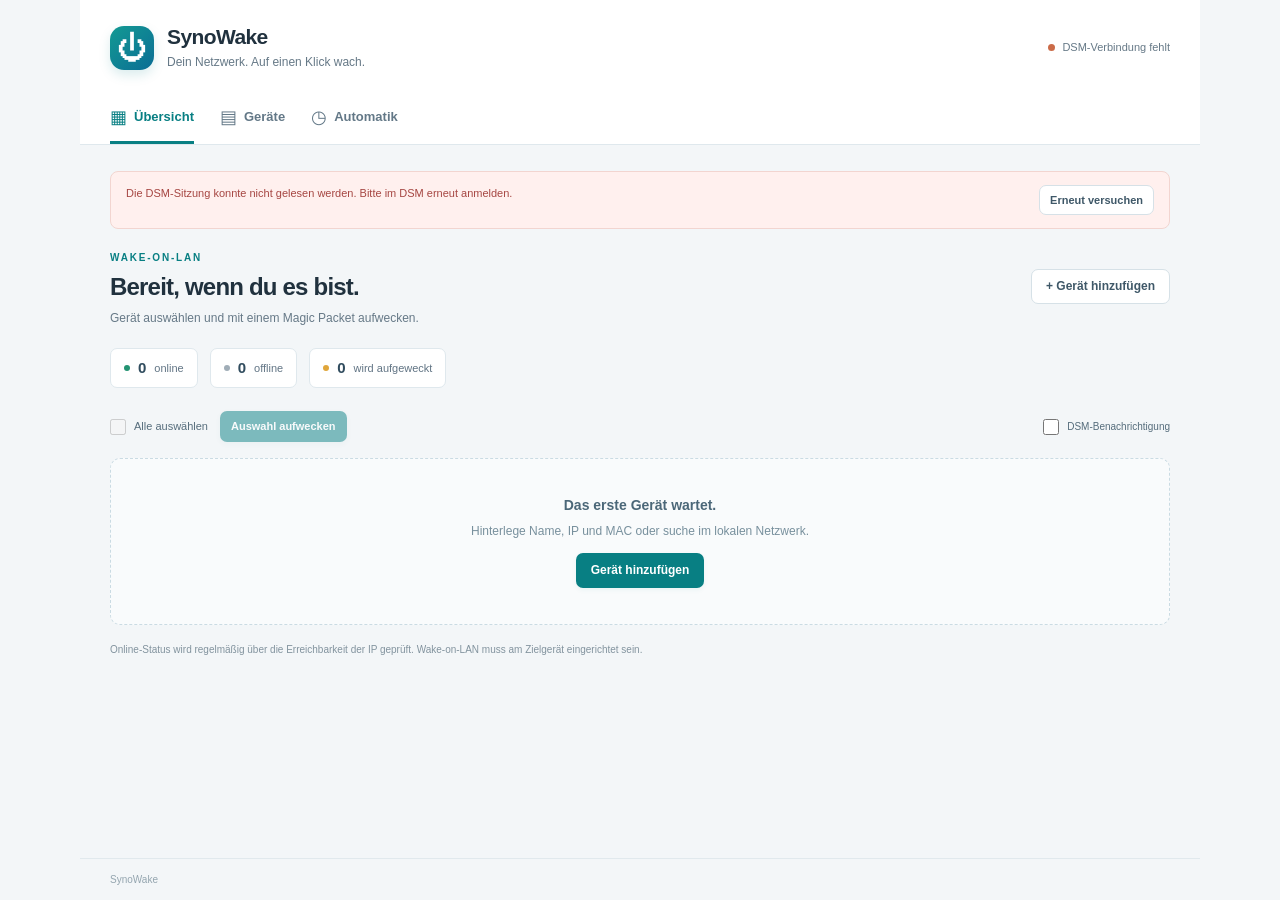
==== ui/index.html @ dbe6685a "SynoWake 0.1.6 : Search-Exists" ====
<!doctype html>
<html lang="de">
<head>
  <meta charset="utf-8">
  <meta name="viewport" content="width=device-width,initial-scale=1">
  <meta name="color-scheme" content="light">
  <title>SynoWake</title>
  <link rel="stylesheet" href="assets/synowake.css?v=0.1.6-0007">
</head>
<body id="synowake-app">
  <div class="app-shell">
    <header class="app-header">
      <div class="brand-mark" aria-hidden="true">⏻</div>
      <div class="brand"><h1>SynoWake</h1><p>Dein Netzwerk. Auf einen Klick wach.</p></div>
      <span id="demo-badge" class="demo-badge" hidden>DEMO</span>
      <div class="connection"><span id="connection-dot" class="connection-dot"></span><span id="connection-text" role="status">Verbindung wird aufgebaut</span></div>
    </header>
    <nav class="tabs" aria-label="Ansichten">
      <button type="button" class="tab active" data-tab="dashboard" aria-current="page"><span aria-hidden="true">▦</span> Übersicht</button>
      <button type="button" class="tab" data-tab="devices"><span aria-hidden="true">▤</span> Geräte</button>
      <button type="button" class="tab" data-tab="automation"><span aria-hidden="true">◷</span> Automatik</button>
    </nav>
    <main>
      <div id="boot-error" class="notice error" hidden></div>
      <div id="diagnostics" class="diagnostics" aria-live="polite"></div>
      <section id="dashboard" class="page" aria-label="Übersicht">
        <div class="page-heading"><div><span class="eyebrow">WAKE-ON-LAN</span><h2>Bereit, wenn du es bist.</h2><p>Gerät auswählen und mit einem Magic Packet aufwecken.</p></div><button type="button" id="dashboard-add" class="button secondary">+ Gerät hinzufügen</button></div>
        <div class="summary-bar" id="summary"></div>
        <div class="toolbar dashboard-toolbar"><div class="selection-tools"><label class="check-label"><input type="checkbox" id="select-all"> Alle auswählen</label><button type="button" class="button primary compact" id="wake-selected" disabled>Auswahl aufwecken</button><span id="selection-count" class="muted"></span></div><label class="check-label notify-check"><input type="checkbox" id="manual-notify"> DSM-Benachrichtigung</label></div>
        <div id="device-tiles" class="device-grid"><div class="loading-card">Geräte werden geladen …</div></div>
        <p class="hint">Online-Status wird regelmäßig über die Erreichbarkeit der IP geprüft. Wake-on-LAN muss am Zielgerät eingerichtet sein.</p>
      </section>
      <section id="devices" class="page" aria-label="Geräteliste" hidden>
        <div class="page-heading"><div><span class="eyebrow">DEIN NETZWERK</span><h2>Geräte verwalten</h2><p>Adressen hinterlegen, Geräte finden und Namen frei anpassen.</p></div><div class="button-row"><button type="button" id="discover-open" class="button secondary">⌕ Geräte suchen</button><button type="button" id="device-add" class="button primary">+ Neues Gerät</button></div></div>
        <div class="toolbar"><label class="search-box"><span aria-hidden="true">⌕</span><input type="search" id="device-search" placeholder="Name, IP oder MAC suchen" aria-label="Geräte durchsuchen"></label><span id="device-count" class="muted"></span></div>
        <div class="table-wrap"><table><thead><tr><th title="Als Kachel in Übersicht anzeigen">Favorit</th><th>Name</th><th>IP-Adresse</th><th>MAC-Adresse</th><th>Status</th><th><span class="sr-only">Aktionen</span></th></tr></thead><tbody id="device-rows"></tbody></table></div>
      </section>
      <section id="automation" class="page" aria-label="Automatik" hidden>
        <div class="page-heading"><div><span class="eyebrow">AUF DIE MINUTE</span><h2>Einfach automatisch.</h2><p>Weckzeiten über den DSM-Aufgabenplaner verwalten.</p></div><button type="button" id="schedule-add" class="button primary">+ Automatik anlegen</button></div>
        <div class="notice info"><span aria-hidden="true">◷</span><div>Die Zeiten gelten in der Zeitzone deiner DiskStation. Jede Automatik wird als eigene Aufgabe im DSM-Aufgabenplaner gespeichert.</div></div>
        <div id="schedule-list" class="schedule-list"></div>
        <div class="section-heading"><h3>Letzte Ausführungen</h3><button type="button" id="refresh-logs" class="button quiet compact">↻ Aktualisieren</button></div>
        <p class="hint log-hint">Ausführungen werden zusätzlich über Syslog an DSM übergeben. Hinweise zur Protokoll-Center-Anbindung erscheinen oben.</p>
        <div id="execution-log" class="log-list"></div>
        <details class="log-settings"><summary>Protokoll-Center-Anbindung</summary><p class="hint">Wenn DSM den direkten Log-Eintrag ablehnt, im Protokoll-Center einen TCP-Syslog-Empfänger anlegen und dessen Port hier eintragen. SynoWake überträgt ausschließlich an die eigene DiskStation (127.0.0.1).</p><form id="settings-form" class="scan-form"><label class="field">Lokaler TCP-Port<input name="logCenterPort" type="number" min="0" max="65535" value="0" required><span class="field-help">0 = zusätzlicher Empfänger aus · häufig Port 514</span></label><button type="submit" class="button secondary">Port speichern</button></form><div class="button-row"><button type="button" id="log-retry" class="button secondary compact">Protokoll-Center erneut übertragen</button><span id="log-pending" class="muted"></span></div><p id="settings-error" class="form-error" role="alert" hidden></p></details>
      </section>
    </main>
    <footer><span>SynoWake <span id="version-label"></span></span><span id="user-label"></span></footer>
  </div>
  <div id="toast" class="toast" role="status" aria-live="polite" hidden></div>
  <dialog id="device-dialog"><form id="device-form">
    <div class="dialog-heading"><div><span class="eyebrow">GERÄT</span><h2 id="device-dialog-title">Gerät hinzufügen</h2></div><button type="button" class="icon-button close-dialog" aria-label="Schließen">×</button></div>
    <input type="hidden" name="id">
    <label class="field">Name<input name="name" required maxlength="80" autocomplete="off" placeholder="Zum Beispiel Arbeitsrechner"></label>
    <div class="field-row"><label class="field">IP-Adresse<input name="ip" required inputmode="decimal" autocomplete="off" placeholder="192.168.1.20"></label><label class="field">MAC-Adresse<input name="mac" required maxlength="17" autocomplete="off" placeholder="AA:BB:CC:DD:EE:FF"></label></div>
    <label class="check-label favorite-field"><input name="favorite" type="checkbox"> Als Kachel in Übersicht anzeigen</label>
    <details class="advanced"><summary>Erweiterte Wake-on-LAN-Einstellungen</summary><div class="field-row"><label class="field">Broadcast-Adresse<input name="broadcast" placeholder="255.255.255.255" autocomplete="off"><span class="field-help">Leer = 255.255.255.255 (lokaler Broadcast).</span></label><label class="field small">UDP-Port<input name="port" type="number" min="1" max="65535" value="9" required></label></div></details>
    <p id="device-form-error" class="form-error" role="alert" hidden></p>
    <div class="dialog-actions"><button type="button" class="button secondary close-dialog">Abbrechen</button><button type="submit" class="button primary">Gerät speichern</button></div>
  </form></dialog>
  <dialog id="discover-dialog" class="wide-dialog"><div class="dialog-heading"><div><span class="eyebrow">LOKALES NETZWERK</span><h2>Geräte entdecken</h2></div><button type="button" class="icon-button close-dialog" aria-label="Schließen">×</button></div>
    <p class="dialog-copy">Erreichbare Geräte im IPv4-Netz suchen. Schlafende Geräte können meist nicht gefunden werden.</p>
    <label id="discover-network-field" class="field" hidden>Erkanntes NAS-Netz<select id="discover-network"></select></label>
    <form id="discover-form" class="scan-form"><label class="field">Suchbereich (CIDR)<input name="cidr" required autocomplete="off" placeholder="Netzadresse/Präfix"></label><button type="submit" class="button primary">Suche starten</button></form>
    <div id="discover-warnings"></div><p id="discover-progress" class="muted" role="status"></p><div id="discover-results" class="discover-results"></div>
    <div class="dialog-actions"><button type="button" class="button secondary close-dialog">Schließen</button><button type="button" id="discover-import" class="button primary" disabled>Auswahl übernehmen</button></div>
  </dialog>
  <dialog id="schedule-dialog"><form id="schedule-form">
    <div class="dialog-heading"><div><span class="eyebrow">AUTOMATIK</span><h2 id="schedule-dialog-title">Weckzeit anlegen</h2></div><button type="button" class="icon-button close-dialog" aria-label="Schließen">×</button></div>
    <input type="hidden" name="id"><label class="field">Name<input name="name" required maxlength="80" placeholder="Zum Beispiel Arbeitsbeginn"></label>
    <div class="field-row"><label class="field">Gerät<select name="deviceId" required></select></label><label class="field small">Uhrzeit<input name="time" type="time" value="08:00" required></label></div>
    <div class="field"><span>An diesen Tagen</span><div class="weekday-options" id="weekday-options"></div><div class="preset-days"><button type="button" class="button quiet compact" id="days-all">Täglich</button><button type="button" class="button quiet compact" id="days-work">Mo–Fr</button></div></div>
    <label class="check-label form-check"><input type="checkbox" name="enabled" checked> Automatik aktiv</label><label class="check-label form-check"><input type="checkbox" name="notify"> Ausführung in DSM-Benachrichtigungen anzeigen</label>
    <p class="hint">Zum Speichern wird deine angemeldete DSM-Sitzung verwendet. Die Aufgabe läuft unter deinem DSM-Benutzer.</p>
    <p id="schedule-form-error" class="form-error" role="alert" hidden></p><div class="dialog-actions"><button type="button" class="button secondary close-dialog">Abbrechen</button><button type="submit" class="button primary">Automatik speichern</button></div>
  </form></dialog>
  <dialog id="confirm-dialog"><form id="confirm-form"><div class="dialog-heading"><h2 id="confirm-title">Löschen bestätigen</h2></div><p id="confirm-copy" class="dialog-copy"></p><p id="confirm-error" class="form-error" role="alert" hidden></p><div class="dialog-actions"><button type="button" class="button secondary close-dialog">Abbrechen</button><button type="submit" class="button danger" id="confirm-submit">Löschen</button></div></form></dialog>
  <script type="module" src="app.js?v=0.1.6-0007"></script>
</body>
</html>
---- ui/assets/synowake.css ----
/* Private iframe styles. Never target the DSM desktop document. */
#synowake-app {
  font-family: Inter, "Segoe UI", Arial, sans-serif;
  color: #20313e; background: #f3f6f8; font-size: 14px; line-height: 1.5;
  --teal: #087f83; --ink: #20313e; --muted: #667987; --line: #dfe8ed;
  --shadow: 0 5px 20px #1d425c08;
}
#synowake-app, #synowake-app * { box-sizing: border-box; }
#synowake-app { margin: 0; }
#synowake-app button, #synowake-app input, #synowake-app select { font: inherit; }
#synowake-app button { cursor: pointer; white-space: nowrap; }
#synowake-app button:disabled { cursor: default; opacity: .5; }
#synowake-app button, #synowake-app input, #synowake-app select, #synowake-app summary { outline-offset: 3px; }
#synowake-app button:focus-visible, #synowake-app input:focus-visible, #synowake-app select:focus-visible, #synowake-app summary:focus-visible { outline: 3px solid #62bbd3; }
#synowake-app input, #synowake-app select { min-width: 0; }
#synowake-app input[type=checkbox] { accent-color: var(--teal); width: 16px; height: 16px; margin: 0; flex-shrink: 0; }
#synowake-app [hidden] { display: none !important; }
#synowake-app .app-shell { max-width: 1120px; margin: auto; min-height: 100vh; display: flex; flex-direction: column; }
#synowake-app .app-header { display: flex; align-items: center; gap: 13px; padding: 24px 30px 22px; background: white; }
#synowake-app .brand-mark { width: 44px; height: 44px; display: grid; place-items: center; font-size: 30px; line-height: 1; color: white; border-radius: 14px; background: linear-gradient(135deg,#139a93,#0b6d95); box-shadow: 0 5px 12px #087f8326; }
#synowake-app .brand h1 { font-size: 21px; letter-spacing: -.6px; line-height: 1.2; margin: 0 0 4px; }
#synowake-app .brand p { font-size: 12px; color: var(--muted); margin: 0; }
#synowake-app .connection { display: flex; gap: 7px; align-items: center; margin-left: auto; font-size: 11px; color: var(--muted); }
#synowake-app .connection-dot { width: 7px; height: 7px; border-radius: 100%; background: #b2c1cc; }
#synowake-app .connection-dot.connected { background: #169b79; }
#synowake-app .connection-dot.error { background: #cb6b48; }
#synowake-app .tabs { display: flex; padding: 0 30px; gap: 26px; background: white; border-bottom: 1px solid var(--line); }
#synowake-app .tab { padding: 14px 0; border: 0; border-bottom: 3px solid transparent; background: none; color: #637887; font-weight: 600; font-size: 13px; display: flex; gap: 7px; align-items: center; }
#synowake-app .tab span { font-size: 18px; font-weight: 400; line-height: 1; }
#synowake-app .tab.active { color: var(--teal); border-bottom-color: var(--teal); }
#synowake-app main { padding: 26px 30px 24px; flex: 1; }
#synowake-app .page-heading { display: flex; align-items: center; justify-content: space-between; gap: 16px; margin-bottom: 21px; }
#synowake-app .eyebrow { font-size: 10px; letter-spacing: 1.8px; font-weight: 700; color: var(--teal); }
#synowake-app h2 { font-size: 24px; font-weight: 650; letter-spacing: -.8px; line-height: 1.25; margin: 5px 0 7px; }
#synowake-app .page-heading p { font-size: 12px; color: var(--muted); margin: 0; }
#synowake-app h3 { font-size: 15px; margin: 0; }
#synowake-app .button { display: inline-flex; align-items: center; justify-content: center; gap: 7px; border: 1px solid transparent; border-radius: 7px; padding: 9px 14px; font-size: 12px; font-weight: 600; line-height: 1.3; transition: background .15s, transform .15s; }
#synowake-app .button:active:not(:disabled) { transform: translateY(1px); }
#synowake-app .primary { background: var(--teal); color: white; box-shadow: 0 2px 5px #087f8310; }
#synowake-app .primary:hover:not(:disabled) { background: #096e73; }
#synowake-app .secondary { background: white; border-color: #d6e1e7; color: #3f5868; }
#synowake-app .secondary:hover:not(:disabled) { background: #f1f6f7; }
#synowake-app .quiet { background: transparent; color: #617a8c; }
#synowake-app .quiet:hover:not(:disabled) { background: #e8f0f3; color: var(--teal); }
#synowake-app .danger { background: #b84d4d; color: white; }
#synowake-app .danger:hover:not(:disabled) { background: #a33e3e; }
#synowake-app .compact { padding: 7px 10px; font-size: 11px; }
#synowake-app .button-row { display: flex; gap: 8px; align-items: center; }
#synowake-app .summary-bar { display: flex; gap: 12px; margin-bottom: 23px; }
#synowake-app .summary-chip { display: flex; gap: 8px; align-items: center; background: white; border: 1px solid var(--line); border-radius: 7px; padding: 8px 13px; color: #617484; font-size: 11px; }
#synowake-app .summary-chip strong { font-size: 15px; color: #304c5e; font-weight: 650; }
#synowake-app .summary-chip .status-dot { width: 6px; height: 6px; }
#synowake-app .toolbar { display: flex; align-items: center; justify-content: space-between; gap: 14px; margin-bottom: 16px; }
#synowake-app .selection-tools { display: flex; gap: 12px; align-items: center; }
#synowake-app .check-label { display: flex; align-items: center; gap: 8px; font-size: 11px; color: #566d7c; cursor: pointer; }
#synowake-app .favorite-field { margin: 16px 0; }
#synowake-app .notify-check { font-size: 10px; }
#synowake-app .muted { color: var(--muted); font-size: 11px; }
#synowake-app .device-grid { display: grid; grid-template-columns: repeat(auto-fill,minmax(200px,1fr)); gap: 15px; }
#synowake-app .device-card { border: 1px solid var(--line); border-radius: 12px; background: white; overflow: hidden; box-shadow: var(--shadow); position: relative; transition: border-color .2s,box-shadow .2s; }
#synowake-app .device-card.selected { border-color: #199997; box-shadow: 0 0 0 1px #199997; }
#synowake-app .card-top { padding: 18px 18px 9px; display: flex; align-items: center; gap: 12px; }
#synowake-app .device-icon { width: 43px; height: 43px; border-radius: 11px; display: grid; place-items: center; background: #e9f5f3; color: #187e7d; font-size: 23px; }
#synowake-app .card-top input { margin-left: auto; }
#synowake-app .card-text { padding: 0 18px 16px; }
#synowake-app .card-text h3 { font-size: 15px; font-weight: 650; margin: 3px 0 5px; overflow: hidden; text-overflow: ellipsis; white-space: nowrap; }
#synowake-app .card-text .address { font-family: Consolas,monospace; font-size: 11px; color: #8b9ca8; letter-spacing: .3px; }
#synowake-app .card-text .status { margin-top: 10px; }
#synowake-app .status { display: inline-flex; align-items: center; gap: 6px; font-size: 10px; font-weight: 600; color: #6a7c89; background: #eef2f5; border-radius: 20px; padding: 4px 8px; }
#synowake-app .status-dot { height: 6px; width: 6px; border-radius: 50%; background: #a0adb7; display: inline-block; flex-shrink: 0; }
#synowake-app .status.online { color: #208566; background: #e6f5ed; }
#synowake-app .status.online .status-dot { background: #239372; }
#synowake-app .status.waking { color: #ae7419; background: #fff4df; }
#synowake-app .status.waking .status-dot { background: #e0a63b; animation: synowake-pulse 1.6s infinite; }
#synowake-app .status.unknown { color: #6e7e8b; background: #eef2f5; }
#synowake-app .card-footer { border-top: 1px solid #edf2f5; padding: 12px 18px; display: flex; justify-content: space-between; align-items: center; background: #fbfcfd; }
#synowake-app .wake-button { font-size: 11px; border: 0; color: var(--teal); background: none; font-weight: 650; padding: 5px 0; display: flex; align-items: center; gap: 7px; }
#synowake-app .wake-button:hover:not(:disabled) { color: #0e5862; }
#synowake-app .wake-button .power-icon { font-size: 18px; line-height: 1; }
#synowake-app .icon-button { border: 0; background: none; color: #8ba0ac; padding: 3px 6px; border-radius: 5px; font-size: 19px; line-height: 1.2; }
#synowake-app .icon-button:hover { background: #e7f0f3; color: #246374; }
#synowake-app .hint { font-size: 10px; color: #82939e; margin: 17px 0 0; line-height: 1.6; }
#synowake-app .loading-card, #synowake-app .empty-state { padding: 36px 22px; border: 1px dashed #cadbe3; border-radius: 10px; text-align: center; color: #78909d; font-size: 12px; background: #f9fbfc; grid-column: 1/-1; }
#synowake-app .empty-state strong { display: block; margin-bottom: 6px; color: #4b6778; font-size: 14px; }
#synowake-app .empty-state .button { margin-top: 13px; }
#synowake-app .search-box { display: flex; align-items: center; gap: 9px; background: white; border: 1px solid var(--line); border-radius: 7px; padding: 8px 12px; max-width: 360px; width: 100%; color: #8fa1ac; }
#synowake-app .search-box input { border: none; outline: none; padding: 0; width: 100%; font-size: 12px; background: none; }
#synowake-app .table-wrap { position: relative; border: 1px solid var(--line); border-radius: 10px; overflow: auto; background: white; box-shadow: var(--shadow); }
#synowake-app table { border-collapse: collapse; width: 100%; text-align: left; white-space: nowrap; }
#synowake-app th { background: #f9fbfc; color: #788b98; font-size: 10px; font-weight: 600; padding: 12px 15px; border-bottom: 1px solid var(--line); }
#synowake-app td { padding: 14px 15px; font-size: 12px; border-bottom: 1px solid #edf2f5; }
#synowake-app tbody tr:last-child td { border-bottom: 0; }
#synowake-app .device-name { font-weight: 600; }
#synowake-app .monospace { font-family: Consolas,monospace; color: #738997; font-size: 11px; }
#synowake-app .row-actions { display: flex; justify-content: flex-end; gap: 4px; }
#synowake-app .row-actions .button { font-size: 10px; padding: 6px 7px; }
#synowake-app .notice { display: flex; gap: 12px; padding: 13px 15px; font-size: 11px; border: 1px solid; border-radius: 8px; line-height: 1.6; margin-bottom: 17px; }
#synowake-app .notice.info { color: #537b8c; background: #edf6fa; border-color: #d8eaf2; }
#synowake-app .notice.info>span { font-size: 22px; line-height: 1.1; }
#synowake-app .notice.warning { background: #fff8e9; color: #94702e; border-color: #f0dfb8; }
#synowake-app .notice.error { background: #fff0ee; color: #a64642; border-color: #f2d5d0; }
#synowake-app .notice .button { margin-left: auto; }
#synowake-app .diagnostics:empty { display: none; }
#synowake-app .schedule-list { display: grid; gap: 11px; margin-top: 21px; }
#synowake-app .schedule-card { padding: 16px 17px; background: white; border: 1px solid var(--line); border-radius: 10px; display: flex; align-items: center; gap: 16px; box-shadow: var(--shadow); }
#synowake-app .schedule-time { min-width: 68px; font-size: 25px; line-height: 1.2; font-weight: 650; letter-spacing: -1px; color: #216770; }
#synowake-app .schedule-info { flex: 1; min-width: 0; }
#synowake-app .schedule-info h3 { font-size: 13px; margin: 0 0 4px; }
#synowake-app .schedule-meta { font-size: 10px; color: #8496a2; display: flex; flex-wrap: wrap; gap: 4px 10px; }
#synowake-app .schedule-disabled { opacity: .65; }
#synowake-app .toggle { position: relative; display: inline-flex; align-items: center; gap: 7px; font-size: 10px; color: #80949f; cursor: pointer; }
#synowake-app .toggle input { position: absolute; opacity: 0; width: 34px; height: 20px; }
#synowake-app .toggle-track { width: 34px; height: 20px; background: #d4dfe4; border-radius: 14px; display: block; transition: background .2s; }
#synowake-app .toggle-track, #synowake-app .weekday span { pointer-events: none; }
#synowake-app .toggle-track:after { content: ""; height: 14px; width: 14px; position: absolute; left: 3px; top: 3px; border-radius: 100%; background: white; box-shadow: 0 1px 3px #26495730; transition: transform .2s; }
#synowake-app .toggle input:checked+.toggle-track { background: #168f89; }
#synowake-app .toggle input:checked+.toggle-track:after { transform: translateX(14px); }
#synowake-app .toggle input:focus-visible+.toggle-track { outline: 3px solid #62bbd3; outline-offset: 3px; }
#synowake-app .section-heading { display: flex; justify-content: space-between; align-items: center; margin-top: 28px; margin-bottom: 4px; }
#synowake-app .log-hint { margin: 0 0 12px; }
#synowake-app .log-list { border: 1px solid var(--line); border-radius: 9px; background: white; overflow: hidden; }
#synowake-app .log-row { display: flex; align-items: flex-start; gap: 11px; padding: 11px 15px; border-bottom: 1px solid #edf2f5; font-size: 11px; }
#synowake-app .log-row:last-child { border: 0; }
#synowake-app .log-icon { height: 20px; width: 20px; display: grid; place-items: center; color: #258c72; background: #e7f5ef; border-radius: 100%; font-size: 11px; flex-shrink: 0; }
#synowake-app .log-icon.failed { background: #ffefed; color: #b35751; }
#synowake-app .log-content { min-width: 0; flex: 1; }
#synowake-app .log-title { color: #476170; }
#synowake-app .log-detail { font-size: 10px; color: #8295a1; margin-top: 2px; overflow-wrap: anywhere; }
#synowake-app .log-date { font-size: 10px; color: #8597a4; white-space: nowrap; padding-top: 2px; }
#synowake-app footer { border-top: 1px solid #e1e9ed; padding: 13px 30px; display: flex; justify-content: space-between; color: #94a5af; font-size: 10px; }
#synowake-app .demo-badge { font-size: 10px; font-weight: 700; border: 1px solid #e5cf8e; color: #9d7827; background: #fff6da; border-radius: 4px; padding: 3px 6px; letter-spacing: .7px; }
#synowake-app dialog { border: none; border-radius: 15px; padding: 25px; width: min(470px,calc(100% - 32px)); box-shadow: 0 20px 70px #14344730; color: var(--ink); max-height: calc(100vh - 36px); overflow: auto; }
#synowake-app dialog::backdrop { background: #17364566; backdrop-filter: blur(3px); }
#synowake-app dialog.wide-dialog { width: min(650px,calc(100% - 32px)); }
#synowake-app .dialog-heading { display: flex; justify-content: space-between; align-items: flex-start; gap: 12px; margin-bottom: 22px; }
#synowake-app .dialog-heading h2 { font-size: 21px; margin-bottom: 0; }
#synowake-app .dialog-heading .icon-button { margin-right: -7px; margin-top: -5px; font-size: 24px; }
#synowake-app .dialog-copy { font-size: 12px; color: #6b808e; margin: 0 0 20px; }
#synowake-app .field { display: flex; flex-direction: column; gap: 7px; margin-bottom: 17px; font-size: 11px; font-weight: 600; color: #516b7b; }
#synowake-app .field input, #synowake-app .field select { padding: 10px 11px; border: 1px solid #cedee5; background: white; border-radius: 6px; font-size: 12px; color: #2e4e61; width: 100%; font-weight: 400; line-height: 1.35; }
#synowake-app .field input::placeholder { color: #9cabb4; }
#synowake-app .field-help { font-size: 10px; font-weight: 400; color: #8a9da8; }
#synowake-app .field-row { display: flex; gap: 12px; }
#synowake-app .field-row>.field { flex: 1; }
#synowake-app .field-row>.small { flex: 0 0 105px; }
#synowake-app .advanced { margin-bottom: 21px; }
#synowake-app .advanced summary { font-size: 11px; color: #6d8493; cursor: pointer; padding: 3px 0; margin-bottom: 13px; }
#synowake-app .dialog-actions { display: flex; justify-content: flex-end; gap: 8px; margin-top: 23px; padding-top: 18px; border-top: 1px solid #e7eef1; }
#synowake-app .form-error { border-radius: 6px; background: #fff0ed; color: #a44d43; font-size: 11px; padding: 10px 12px; margin: 14px 0; overflow-wrap: anywhere; }
#synowake-app .form-check { margin: 13px 0; font-size: 11px; }
#synowake-app .weekday-options { display: flex; justify-content: space-between; gap: 6px; }
#synowake-app .weekday { position: relative; flex: 1; text-align: center; cursor: pointer; }
#synowake-app .weekday input { position: absolute; inset: 0; opacity: 0; width: 100%; height: 100%; margin: 0; cursor: pointer; }
#synowake-app .weekday span { display: block; border: 1px solid #d9e4e9; border-radius: 6px; padding: 8px 3px; font-size: 11px; font-weight: 500; background: white; color: #7a8e9b; }
#synowake-app .weekday input:checked+span { color: var(--teal); background: #e5f4f1; border-color: #82c4b9; }
#synowake-app .weekday input:focus-visible+span { outline: 3px solid #62bbd3; outline-offset: 2px; }
#synowake-app .preset-days { display: flex; gap: 3px; margin-top: 5px; }
#synowake-app .scan-form { display: flex; align-items: flex-end; gap: 12px; margin-bottom: 15px; }
#synowake-app .scan-form .field { margin: 0; flex: 1; }
#synowake-app .scan-form .button { min-height: 39px; }
#synowake-app .discover-results { display: grid; gap: 9px; }
#synowake-app .discover-row { display: flex; gap: 11px; align-items: center; padding: 12px; border: 1px solid #dde8ed; border-radius: 8px; background: #fbfcfd; }
#synowake-app .discover-row .field { margin: 0; flex: 1; min-width: 0; gap: 4px; }
#synowake-app .discover-row .field input { padding: 6px 8px; font-size: 11px; }
#synowake-app .discover-address { min-width: 150px; font-size: 10px; color: #7a8e9c; }
#synowake-app .discover-address span { display: block; }
#synowake-app .discover-type { color: #9cabb3; }
#synowake-app .discover-row.discover-existing { background: #f2f7f7; border-color: #cbdedd; }
#synowake-app .discover-address .discover-present { color: var(--teal); font-weight: 700; margin-bottom: 3px; }
#synowake-app .toast { position: fixed; bottom: 20px; left: 50%; transform: translateX(-50%); z-index: 10; background: #244e5d; color: white; padding: 12px 18px; border-radius: 8px; box-shadow: 0 4px 22px #163a542e; font-size: 12px; max-width: min(640px,calc(100% - 32px)); overflow-wrap: anywhere; }
#synowake-app .toast.error { background: #a14b46; }
#synowake-app .sr-only { position: absolute; width: 1px; height: 1px; padding: 0; margin: -1px; overflow: hidden; clip: rect(0,0,0,0); white-space: nowrap; border: 0; }
#synowake-app .log-settings { margin-top: 18px; border: 1px solid var(--line); background: #f9fbfc; border-radius: 8px; padding: 13px 15px; }
#synowake-app .log-settings summary { font-size: 11px; color: #587383; cursor: pointer; }
#synowake-app .log-settings .hint { margin: 12px 0 16px; }
#synowake-app .log-settings .scan-form { max-width: 370px; }
#synowake-app .log-settings .field { max-width: 180px; }
#synowake-app .log-settings .scan-form .button { margin-bottom: 21px; }
#synowake-app .center-pending { color: #ad862d; }
@keyframes synowake-pulse { 50% { opacity: .3; } }
@media(prefers-reduced-motion:reduce) { #synowake-app, #synowake-app *, #synowake-app *:before, #synowake-app *:after { animation: none !important; transition: none !important; } }
@media(max-width:760px) {
  #synowake-app .app-header { padding: 19px 21px; }
  #synowake-app .connection { max-width: 135px; }
  #synowake-app .tabs { padding: 0 21px; }
  #synowake-app .page-heading { align-items: flex-start; flex-wrap: wrap; }
  #synowake-app .page-heading>.button { margin-top: 5px; }
  #synowake-app main { padding: 22px 21px; }
  #synowake-app .device-grid { grid-template-columns: repeat(auto-fill,minmax(210px,1fr)); }
  #synowake-app .dashboard-toolbar { align-items: flex-start; flex-wrap: wrap; }
  #synowake-app .notify-check { margin-left: 0; }
  #synowake-app .schedule-card { gap: 12px; }
  #synowake-app .schedule-time { min-width: 62px; font-size: 23px; }
  #synowake-app .schedule-card .row-actions { gap: 1px; }
  #synowake-app .schedule-card .row-actions .button { font-size: 10px; padding: 6px; }
  #synowake-app footer { padding: 13px 21px; }
}
@media(max-width:510px) {
  #synowake-app .brand p { display: none; }
  #synowake-app .brand h1 { margin: 0; }
  #synowake-app .connection { font-size: 10px; max-width: 115px; }
  #synowake-app .brand-mark { width: 38px; height: 38px; font-size: 26px; border-radius: 12px; }
  #synowake-app .app-header { gap: 10px; padding: 16px; }
  #synowake-app .tabs { padding: 0 16px; gap: 23px; }
  #synowake-app .tab { font-size: 12px; }
  #synowake-app main { padding: 20px 16px; }
  #synowake-app h2 { font-size: 22px; }
  #synowake-app .summary-bar { gap: 6px; flex-wrap: wrap; margin-bottom: 20px; }
  #synowake-app .summary-chip { padding: 7px 10px; font-size: 10px; }
  #synowake-app .selection-tools { gap: 8px; flex-wrap: wrap; }
  #synowake-app .selection-tools .check-label { font-size: 10px; }
  #synowake-app .device-grid { grid-template-columns: 1fr 1fr; gap: 10px; }
  #synowake-app .card-top { padding: 13px 12px 8px; }
  #synowake-app .device-icon { width: 35px; height: 35px; font-size: 20px; }
  #synowake-app .card-text { padding: 0 12px 12px; }
  #synowake-app .card-text h3 { font-size: 12px; }
  #synowake-app .card-text .address { font-size: 10px; }
  #synowake-app .card-footer { padding: 9px 11px; gap: 4px; }
  #synowake-app .wake-button { font-size: 10px; gap: 3px; }
  #synowake-app .status { font-size: 9px; padding: 3px 6px; }
  #synowake-app .card-footer .icon-button { padding: 3px; font-size: 16px; }
  #synowake-app .schedule-card { display: grid; grid-template-columns: 65px 1fr; gap: 10px 12px; padding: 14px; }
  #synowake-app .schedule-card .toggle { grid-column: 1; justify-self: start; }
  #synowake-app .schedule-card .row-actions { grid-column: 2; justify-content: flex-end; }
  #synowake-app .log-row { gap: 8px; padding: 11px; }
  #synowake-app .log-date { font-size: 9px; }
  #synowake-app .field-row { flex-wrap: wrap; }
  #synowake-app .field-row>.field { flex: 1 1 160px; }
  #synowake-app .field-row>.small { flex: 1 1 105px; }
  #synowake-app .discover-row { align-items: flex-start; flex-wrap: wrap; }
  #synowake-app .discover-address { margin-left: 27px; flex-basis: 100%; min-width: 0; }
  #synowake-app .discover-address span { display: inline; margin-right: 12px; }
  #synowake-app .scan-form { flex-wrap: wrap; }
  #synowake-app .scan-form .field { flex-basis: 100%; }
  #synowake-app dialog { padding: 21px; }
  #synowake-app .button-row { flex-wrap: wrap; }
  #synowake-app .notice { flex-wrap: wrap; }
  #synowake-app .demo-badge { margin-left: auto; }
  #synowake-app .demo-badge:not([hidden])+.connection { display: none; }
}
@media(max-width:340px) { #synowake-app .device-grid { grid-template-columns: 1fr; } #synowake-app .tabs { gap: 17px; } #synowake-app .brand h1 { font-size: 19px; } }
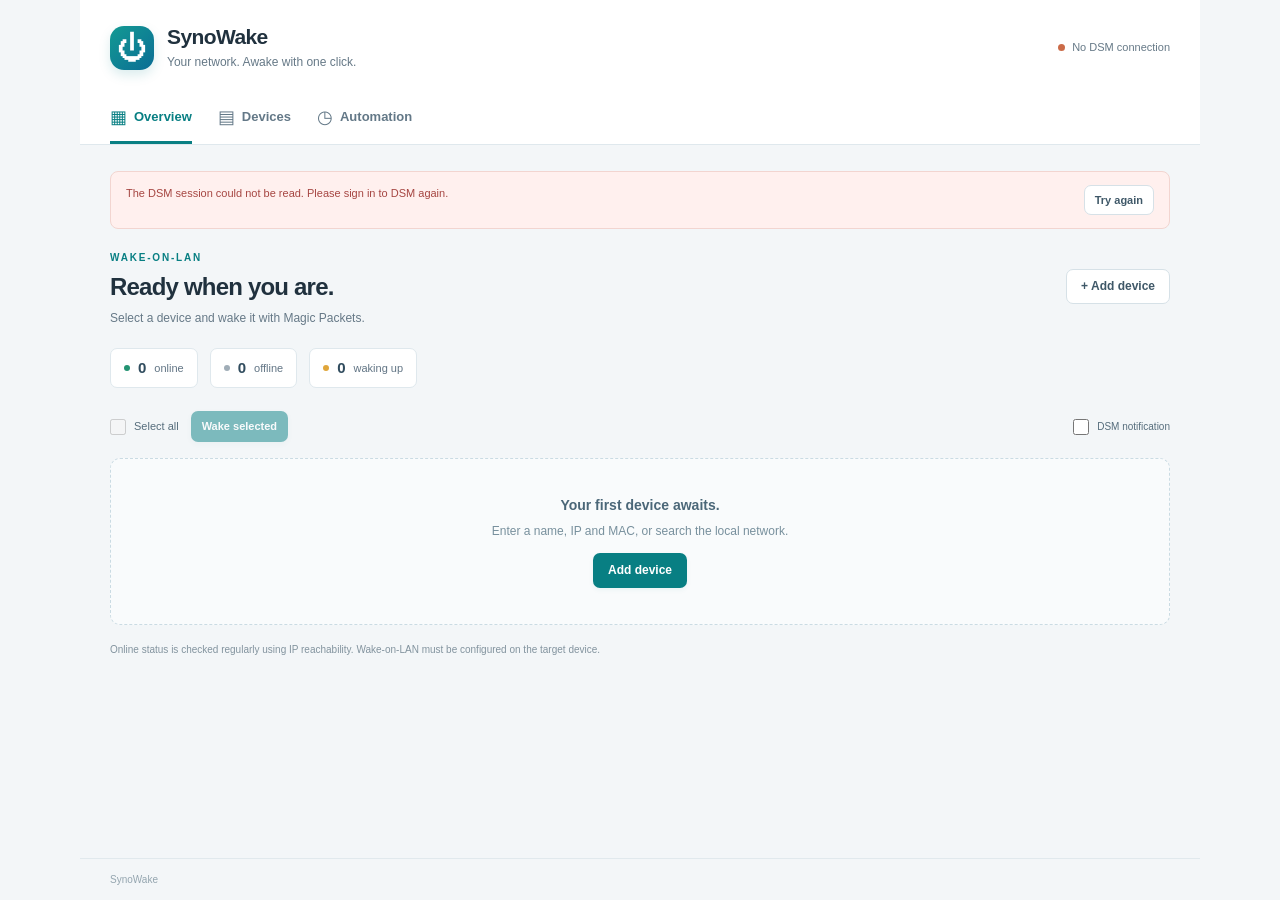
==== commit f040d942: "SynoWake 0.1.13 : SendMagic, Automatic, SecurityTest and Translations" ====
--- a/ui/index.html
+++ b/ui/index.html
@@ -5,7 +5,7 @@
   <meta name="viewport" content="width=device-width,initial-scale=1">
   <meta name="color-scheme" content="light">
   <title>SynoWake</title>
-  <link rel="stylesheet" href="assets/synowake.css?v=0.1.6-0007">
+  <link rel="stylesheet" href="assets/synowake.css?v=0.1.13-0014">
 </head>
 <body id="synowake-app">
   <div class="app-shell">
@@ -24,7 +24,7 @@
       <div id="boot-error" class="notice error" hidden></div>
       <div id="diagnostics" class="diagnostics" aria-live="polite"></div>
       <section id="dashboard" class="page" aria-label="Übersicht">
-        <div class="page-heading"><div><span class="eyebrow">WAKE-ON-LAN</span><h2>Bereit, wenn du es bist.</h2><p>Gerät auswählen und mit einem Magic Packet aufwecken.</p></div><button type="button" id="dashboard-add" class="button secondary">+ Gerät hinzufügen</button></div>
+        <div class="page-heading"><div><span class="eyebrow">WAKE-ON-LAN</span><h2>Bereit, wenn du es bist.</h2><p>Gerät auswählen und mit Magic Packets aufwecken.</p></div><button type="button" id="dashboard-add" class="button secondary">+ Gerät hinzufügen</button></div>
         <div class="summary-bar" id="summary"></div>
         <div class="toolbar dashboard-toolbar"><div class="selection-tools"><label class="check-label"><input type="checkbox" id="select-all"> Alle auswählen</label><button type="button" class="button primary compact" id="wake-selected" disabled>Auswahl aufwecken</button><span id="selection-count" class="muted"></span></div><label class="check-label notify-check"><input type="checkbox" id="manual-notify"> DSM-Benachrichtigung</label></div>
         <div id="device-tiles" class="device-grid"><div class="loading-card">Geräte werden geladen …</div></div>
@@ -67,7 +67,7 @@
   </dialog>
   <dialog id="schedule-dialog"><form id="schedule-form">
     <div class="dialog-heading"><div><span class="eyebrow">AUTOMATIK</span><h2 id="schedule-dialog-title">Weckzeit anlegen</h2></div><button type="button" class="icon-button close-dialog" aria-label="Schließen">×</button></div>
-    <input type="hidden" name="id"><label class="field">Name<input name="name" required maxlength="80" placeholder="Zum Beispiel Arbeitsbeginn"></label>
+    <input type="hidden" name="id"><label class="field">Name<input name="name" maxlength="80" placeholder="Leer lassen: Gerät · Tage · Uhrzeit"></label>
     <div class="field-row"><label class="field">Gerät<select name="deviceId" required></select></label><label class="field small">Uhrzeit<input name="time" type="time" value="08:00" required></label></div>
     <div class="field"><span>An diesen Tagen</span><div class="weekday-options" id="weekday-options"></div><div class="preset-days"><button type="button" class="button quiet compact" id="days-all">Täglich</button><button type="button" class="button quiet compact" id="days-work">Mo–Fr</button></div></div>
     <label class="check-label form-check"><input type="checkbox" name="enabled" checked> Automatik aktiv</label><label class="check-label form-check"><input type="checkbox" name="notify"> Ausführung in DSM-Benachrichtigungen anzeigen</label>
@@ -75,6 +75,6 @@
     <p id="schedule-form-error" class="form-error" role="alert" hidden></p><div class="dialog-actions"><button type="button" class="button secondary close-dialog">Abbrechen</button><button type="submit" class="button primary">Automatik speichern</button></div>
   </form></dialog>
   <dialog id="confirm-dialog"><form id="confirm-form"><div class="dialog-heading"><h2 id="confirm-title">Löschen bestätigen</h2></div><p id="confirm-copy" class="dialog-copy"></p><p id="confirm-error" class="form-error" role="alert" hidden></p><div class="dialog-actions"><button type="button" class="button secondary close-dialog">Abbrechen</button><button type="submit" class="button danger" id="confirm-submit">Löschen</button></div></form></dialog>
-  <script type="module" src="app.js?v=0.1.6-0007"></script>
+  <script type="module" src="app.js?v=0.1.13-0014"></script>
 </body>
 </html>
